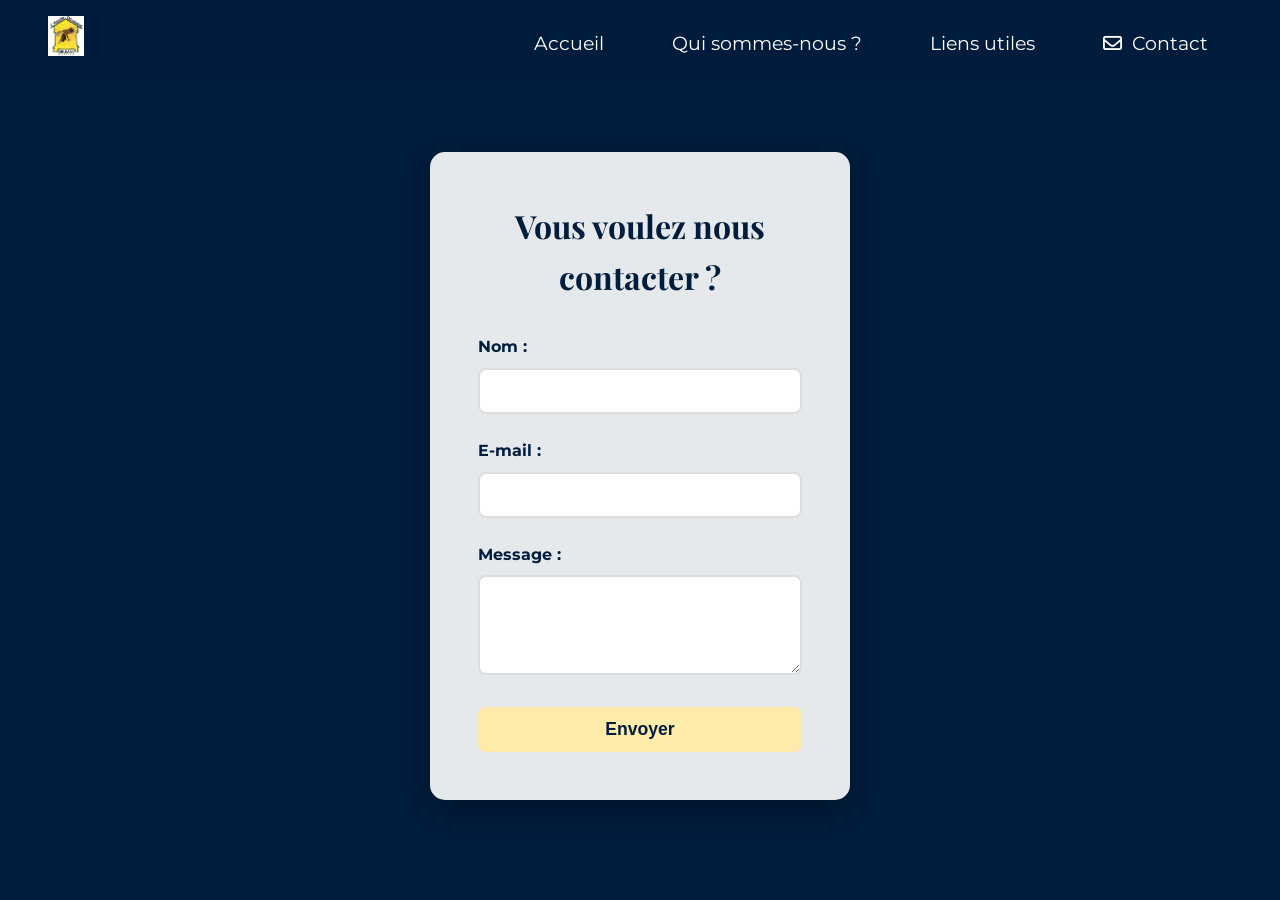
==== contact.html @ 89483359 "contact form" ====
<!doctype html>
<html lang="fr">
  <head>
    <title>abeille-olivetaine</title>
    <meta charset="UTF-8" />
    <link rel="icon" type="image/png" href="IMG/logo1.webp" />
    <meta name="viewport" content="width=device-width, initial-scale=1.0" />
    <link rel="stylesheet" type="text/css" href="contact.css" />
    <link rel="preconnect" href="https://fonts.googleapis.com" />
    <link rel="preconnect" href="https://fonts.gstatic.com" crossorigin />
    <link
      href="https://fonts.googleapis.com/css2?family=Montserrat:wght@400;700&family=Playfair+Display:wght@700&display=swap"
      rel="stylesheet"
    />
    <link
      rel="stylesheet"
      href="https://cdnjs.cloudflare.com/ajax/libs/font-awesome/6.4.0/css/all.min.css"
    />
  </head>

  <body>
    <div class="bg"></div>
    <header>
      <nav class="container-nav">
        <div class="logo">
          <a href="#accueil">
            <img id="logo1" src="IMG/logo1.webp" alt="logo" />
          </a>
        </div>
        <input type="checkbox" id="menu-toggle" hidden />
        <label for="menu-toggle" class="burger-menu">
          <span class="bar"></span>
          <span class="bar"></span>
          <span class="bar"></span>
        </label>
        <div class="nav-links">
          <a href="index.html">Accueil</a>
          <a href="who-are-we.html">Qui sommes-nous ?</a>
          <a href="useful-links.html">Liens utiles</a>
          <a href="contact.html" class="contact-icon">
            <i class="fa-regular fa-envelope"></i>
            Contact
          </a>
        </div>
      </nav>
    </header>

    <main>
      <section id="contact">
        <div class="form-part" id="contact-form">
          <h2>Vous voulez nous contacter ?</h2>
          <form action="form.php" method="post">
            <ul>
              <li>
                <label for="name">Nom :</label>
                <input type="text" id="name" name="user_name" required />
              </li>
              <li>
                <label for="mail">E-mail :</label>
                <input type="email" id="mail" name="user_mail" required />
              </li>
              <li>
                <label for="msg">Message :</label>
                <textarea id="msg" name="user_message" required></textarea>
              </li>
            </ul>
            <button type="submit" name="envoyer" class="submit-btn">
              Envoyer
            </button>
          </form>
        </div>
      </section>
    </main>

    <footer>
      <div class="footer-social">
        <a href="#" target="_blank" aria-label="Plan du site"></a>
        <a href="#" target="_blank" aria-label="Licences"></a>
        <a href="#" target="_blank" aria-label="Mentions légales"></a>
        <a href="#" target="_blank" aria-label="CGUV"></a>
        <a href="#" target="_blank" aria-label="Paramétrer vos cookies"></a>
      </div>
    </footer>
  </body>
</html>
---- contact.css ----
:root {
  --primary-orange: #ffeba9;
  --secondary-yellow: #ffc300;
  --primary-blue: #001d3d;
  --white: #ffffff;
}

* {
  margin: 0;
  padding: 0;
  box-sizing: border-box;
}

body {
  font-family: "Montserrat", sans-serif;
  background-color: var(--primary-blue);
  color: var(--white);
  line-height: 1.6;
  min-height: 100vh;
  position: relative;
}

/* .bg {
  position: fixed;
  top: 0;
  left: 0;
  width: 100%;
  height: 100%;
  background-image: url("IMG/background.jpg"); 
  background-size: cover;
  background-position: center;
  z-index: -1;
}
 */

header {
  position: fixed;
  top: 0;
  width: 100%;
  z-index: 1000;
}

.container-nav {
  display: flex;
  justify-content: space-between;
  align-items: center;
  gap: 0.75rem;
  padding: 1rem;
  background-color: rgba(0, 29, 61, 0.8);
  backdrop-filter: blur(10px);
}

.logo img {
  height: 40px;
  width: auto;
}

.burger-menu {
  display: flex;
  flex-direction: column;
  cursor: pointer;
  z-index: 1001;
  order: 2;
}

.bar {
  width: 25px;
  height: 3px;
  background-color: var(--white);
  margin: 3px 0;
  transition: 0.3s;
}

.contact-icon {
  color: var(--white);
  font-size: 1.2rem;
  cursor: pointer;
  display: inline-flex;
  align-items: center;
  gap: 0.6rem;
}

.nav-links {
  position: fixed;
  top: 0;
  right: -100%;
  width: 70%;
  height: 100vh;
  background-color: var(--primary-blue);
  display: flex;
  flex-direction: column;
  justify-content: flex-start;
  align-items: center;
  padding-top: 5.5rem;
  gap: 1.25rem;
  transition: right 0.3s ease;
  z-index: 1000;
  order: 3;
}

.nav-links a {
  color: var(--white);
  text-decoration: none;
  font-size: 1.2rem;
  margin: 1rem 0;
  transition: color 0.3s;
}

#menu-toggle:checked ~ .nav-links {
  right: 0;
}

#menu-toggle:checked ~ .burger-menu .bar:nth-child(1) {
  transform: rotate(-45deg) translate(-5px, 6px);
}

#menu-toggle:checked ~ .burger-menu .bar:nth-child(2) {
  opacity: 0;
}

#menu-toggle:checked ~ .burger-menu .bar:nth-child(3) {
  transform: rotate(45deg) translate(-5px, -6px);
}

main {
  padding-top: 120px;
  min-height: calc(100vh - 160px);
  display: flex;
  justify-content: center;
  align-items: center;
}

.form-part {
  background-color: rgba(255, 255, 255, 0.9);
  border-radius: 15px;
  padding: 2rem;
  box-shadow: 0 10px 30px rgba(0, 0, 0, 0.3);
  max-width: 420px;
  width: min(90%, 420px);
  margin: 2rem auto;
}

.form-part h2 {
  color: var(--primary-blue);
  text-align: center;
  margin-bottom: 2rem;
  font-family: "Playfair Display", serif;
  font-size: 1.5rem;
}

form ul {
  list-style: none;
}

form li {
  margin-bottom: 1.5rem;
}

form label {
  display: block;
  margin-bottom: 0.5rem;
  color: var(--primary-blue);
  font-weight: 700;
}

form input,
form textarea {
  width: 100%;
  padding: 0.75rem;
  border: 2px solid #ddd;
  border-radius: 8px;
  font-size: 1rem;
  transition:
    border-color 0.3s,
    box-shadow 0.3s;
  background-color: var(--white);
}

form input:focus,
form textarea:focus {
  outline: none;
  border-color: var(--secondary-yellow);
  box-shadow: 0 0 0 3px rgba(255, 195, 0, 0.1);
}

form textarea {
  resize: vertical;
  min-height: 100px;
}

.submit-btn {
  width: 100%;
  padding: 0.75rem;
  background-color: var(--primary-orange);
  color: var(--primary-blue);
  border: none;
  border-radius: 8px;
  font-size: 1.1rem;
  font-weight: 700;
  cursor: pointer;
  transition:
    background-color 0.3s,
    transform 0.2s;
}

footer {
  background-color: var(--primary-blue);
  padding: 1rem;
  text-align: center;
}

.footer-social a {
  color: var(--white);
  margin: 0 0.5rem;
  text-decoration: none;
  font-size: 0.9rem;
}

@media (min-width: 768px) {
  .container-nav {
    padding: 1rem 2rem;
  }

  .nav-links {
    position: static;
    width: auto;
    height: auto;
    background-color: transparent;
    flex-direction: row;
    justify-content: flex-end;
    align-items: center;
    order: 1;
    padding-top: 0.5rem;
  }

  .contact-icon {
    order: 2;
    margin-left: 1.5rem;
  }

  .nav-links a {
    margin: 0 1rem;
  }

  .burger-menu {
    display: none;
  }

  main {
    align-items: flex-start;
  }

  .form-part {
    max-width: 500px;
    padding: 3rem;
  }

  .form-part h2 {
    font-size: 2rem;
  }
}

@media (min-width: 1024px) {
  .container-nav {
    padding: 1rem 3rem;
  }

  .nav-links a {
    margin: 0 1.5rem;
  }

  .form-part {
    max-width: 600px;
  }
}
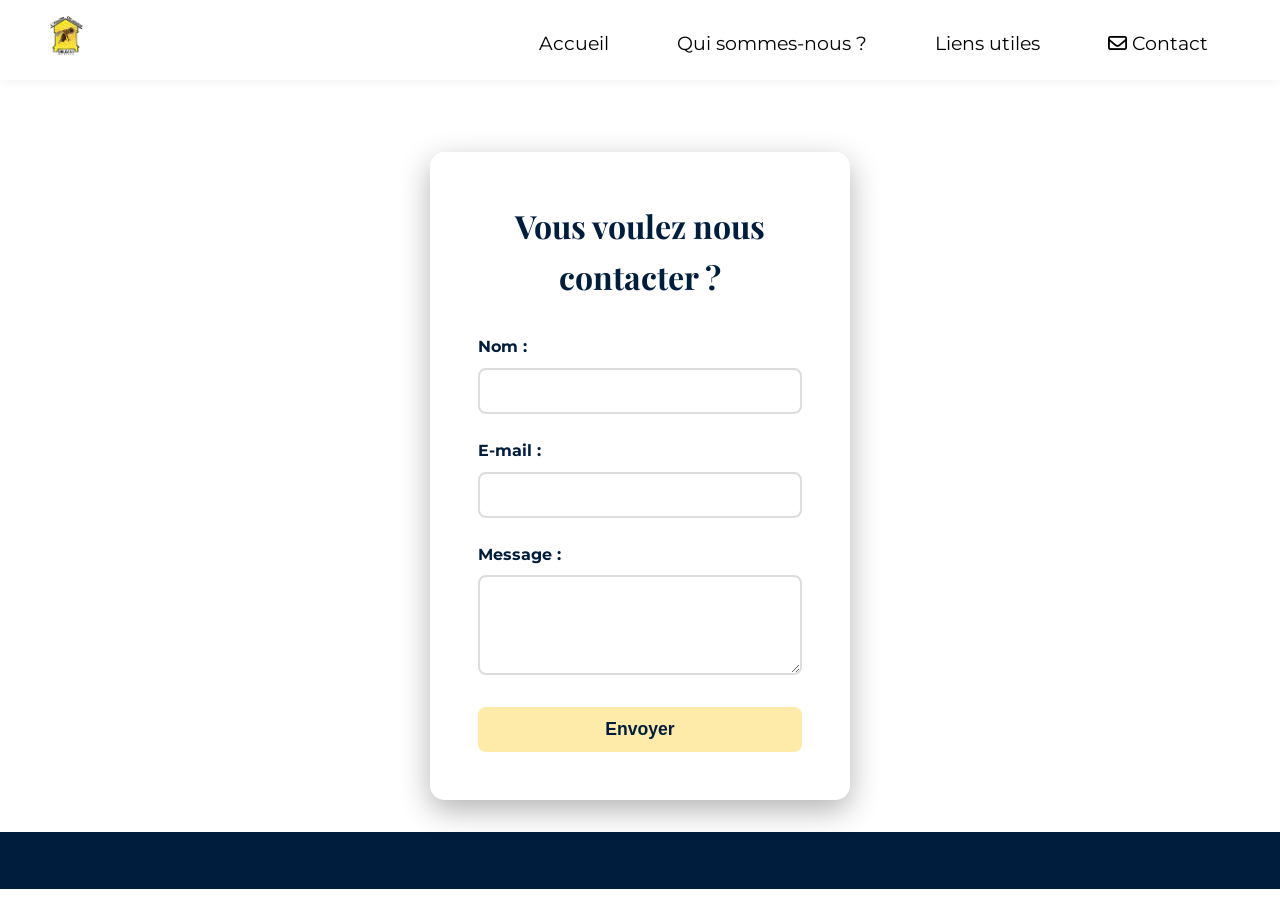
==== commit 667a5d7b: "form-mobile" ====
--- a/contact.html
+++ b/contact.html
@@ -5,6 +5,7 @@
     <meta charset="UTF-8" />
     <link rel="icon" type="image/png" href="IMG/logo1.webp" />
     <meta name="viewport" content="width=device-width, initial-scale=1.0" />
+    <link rel="stylesheet" type="text/css" href="style.css" />
     <link rel="stylesheet" type="text/css" href="contact.css" />
     <link rel="preconnect" href="https://fonts.googleapis.com" />
     <link rel="preconnect" href="https://fonts.gstatic.com" crossorigin />
--- a/style.css
+++ b/style.css
@@ -0,0 +1,152 @@
+* {
+}
+
+.tableau-grid {
+  display: grid;
+  grid-template-columns: 1fr 1fr;
+  max-width: 500px;
+  margin: 20px auto;
+  border: 2px solid black;
+  background-color: black;
+  gap: 2px;
+}
+.tableau-grid div {
+  background-color: white;
+  padding: 15px;
+  text-align: center;
+  font-family: sans-serif;
+  display: flex;
+  align-items: center;
+  justify-content: center;
+}
+
+.header {
+  font-weight: bold;
+}
+
+/* Responsive navbar */
+header {
+  position: fixed;
+  top: 0;
+  width: 100%;
+  z-index: 1000;
+}
+
+.container-nav {
+  display: flex;
+  justify-content: space-between;
+  align-items: center;
+  gap: 0.75rem;
+  padding: 1rem;
+  background-color: rgba(255, 255, 255, 0.95);
+  backdrop-filter: blur(10px);
+}
+
+.logo img {
+  height: 40px;
+  width: auto;
+}
+
+.burger-menu {
+  display: flex;
+  flex-direction: column;
+  cursor: pointer;
+  z-index: 1001;
+  order: 2;
+}
+
+.bar {
+  width: 25px;
+  height: 3px;
+  background-color: #001d3d;
+  margin: 3px 0;
+  transition: 0.3s;
+}
+
+.nav-links {
+  position: fixed;
+  top: 0;
+  right: -100%;
+  width: 70%;
+  height: 100vh;
+  background-color: rgba(255, 255, 255, 0.97);
+  display: flex;
+  flex-direction: column;
+  justify-content: flex-start;
+  align-items: center;
+  padding-top: 5.5rem;
+  gap: 1.25rem;
+  transition: right 0.3s ease;
+  z-index: 1000;
+  order: 3;
+}
+
+.nav-links a {
+  color: #001d3d;
+  text-decoration: none;
+  font-size: 1.2rem;
+  margin: 1rem 0;
+  transition: color 0.3s;
+}
+
+#menu-toggle:checked ~ .nav-links {
+  right: 0;
+}
+
+#menu-toggle:checked ~ .burger-menu .bar:nth-child(1) {
+  transform: rotate(-45deg) translate(-5px, 6px);
+}
+
+#menu-toggle:checked ~ .burger-menu .bar:nth-child(2) {
+  opacity: 0;
+}
+
+#menu-toggle:checked ~ .burger-menu .bar:nth-child(3) {
+  transform: rotate(45deg) translate(-5px, -6px);
+}
+
+@media (min-width: 768px) {
+  .container-nav {
+    padding: 1rem 2rem;
+    position: sticky;
+    top: 0;
+    box-shadow: 0 2px 10px rgba(0, 0, 0, 0.05);
+  }
+
+  .nav-links {
+    position: static;
+    width: auto;
+    height: auto;
+    background-color: transparent;
+    flex-direction: row;
+    justify-content: flex-end;
+    align-items: center;
+    order: 1;
+    padding-top: 0;
+  }
+
+  .contact-icon {
+    order: 2;
+    margin-left: 1.5rem;
+    color: #001d3d;
+  }
+
+  .nav-links a {
+    margin: 0 1rem;
+    color: #001d3d;
+  }
+
+  .burger-menu {
+    display: none;
+  }
+}
+
+@media (min-width: 1024px) {
+  .container-nav {
+    padding: 1rem 3rem;
+  }
+
+  .nav-links a {
+    margin: 0 1.5rem;
+  }
+}
--- a/contact.css
+++ b/contact.css
@@ -13,113 +13,23 @@
 
 body {
   font-family: "Montserrat", sans-serif;
-  background-color: var(--primary-blue);
   color: var(--white);
   line-height: 1.6;
   min-height: 100vh;
   position: relative;
 }
 
-/* .bg {
-  position: fixed;
+.container-nav {
+  background: rgba(255, 255, 255, 0.7);
+  backdrop-filter: blur(5px);
+  padding: 15px 0;
+  position: sticky;
   top: 0;
-  left: 0;
-  width: 100%;
-  height: 100%;
-  background-image: url("IMG/background.jpg"); 
-  background-size: cover;
-  background-position: center;
-  z-index: -1;
-}
- */
-
-header {
-  position: fixed;
-  top: 0;
-  width: 100%;
   z-index: 1000;
-}
-
-.container-nav {
-  display: flex;
+  box-shadow: 0 2px 10px rgba(0, 0, 0, 0.05);
   justify-content: space-between;
-  align-items: center;
-  gap: 0.75rem;
-  padding: 1rem;
-  background-color: rgba(0, 29, 61, 0.8);
-  backdrop-filter: blur(10px);
-}
-
-.logo img {
-  height: 40px;
-  width: auto;
-}
-
-.burger-menu {
-  display: flex;
-  flex-direction: column;
-  cursor: pointer;
-  z-index: 1001;
-  order: 2;
-}
-
-.bar {
-  width: 25px;
-  height: 3px;
-  background-color: var(--white);
-  margin: 3px 0;
-  transition: 0.3s;
-}
-
-.contact-icon {
-  color: var(--white);
-  font-size: 1.2rem;
-  cursor: pointer;
-  display: inline-flex;
-  align-items: center;
-  gap: 0.6rem;
-}
-
-.nav-links {
-  position: fixed;
-  top: 0;
-  right: -100%;
-  width: 70%;
-  height: 100vh;
-  background-color: var(--primary-blue);
-  display: flex;
-  flex-direction: column;
-  justify-content: flex-start;
-  align-items: center;
-  padding-top: 5.5rem;
-  gap: 1.25rem;
-  transition: right 0.3s ease;
-  z-index: 1000;
-  order: 3;
-}
-
-.nav-links a {
-  color: var(--white);
-  text-decoration: none;
-  font-size: 1.2rem;
-  margin: 1rem 0;
-  transition: color 0.3s;
-}
-
-#menu-toggle:checked ~ .nav-links {
-  right: 0;
-}
-
-#menu-toggle:checked ~ .burger-menu .bar:nth-child(1) {
-  transform: rotate(-45deg) translate(-5px, 6px);
-}
-
-#menu-toggle:checked ~ .burger-menu .bar:nth-child(2) {
-  opacity: 0;
-}
-
-#menu-toggle:checked ~ .burger-menu .bar:nth-child(3) {
-  transform: rotate(45deg) translate(-5px, -6px);
+  padding-left: 20px;
+  padding-right: 20px;
 }
 
 main {
@@ -218,7 +128,13 @@
 
 @media (min-width: 768px) {
   .container-nav {
-    padding: 1rem 2rem;
+    background: rgba(255, 255, 255, 0.7);
+    backdrop-filter: blur(5px);
+    padding: 15px 0;
+    position: sticky;
+    top: 0;
+    z-index: 1000;
+    box-shadow: 0 2px 10px rgba(0, 0, 0, 0.05);
   }
 
   .nav-links {
@@ -240,6 +156,7 @@
 
   .nav-links a {
     margin: 0 1rem;
+    color: black;
   }
 
   .burger-menu {
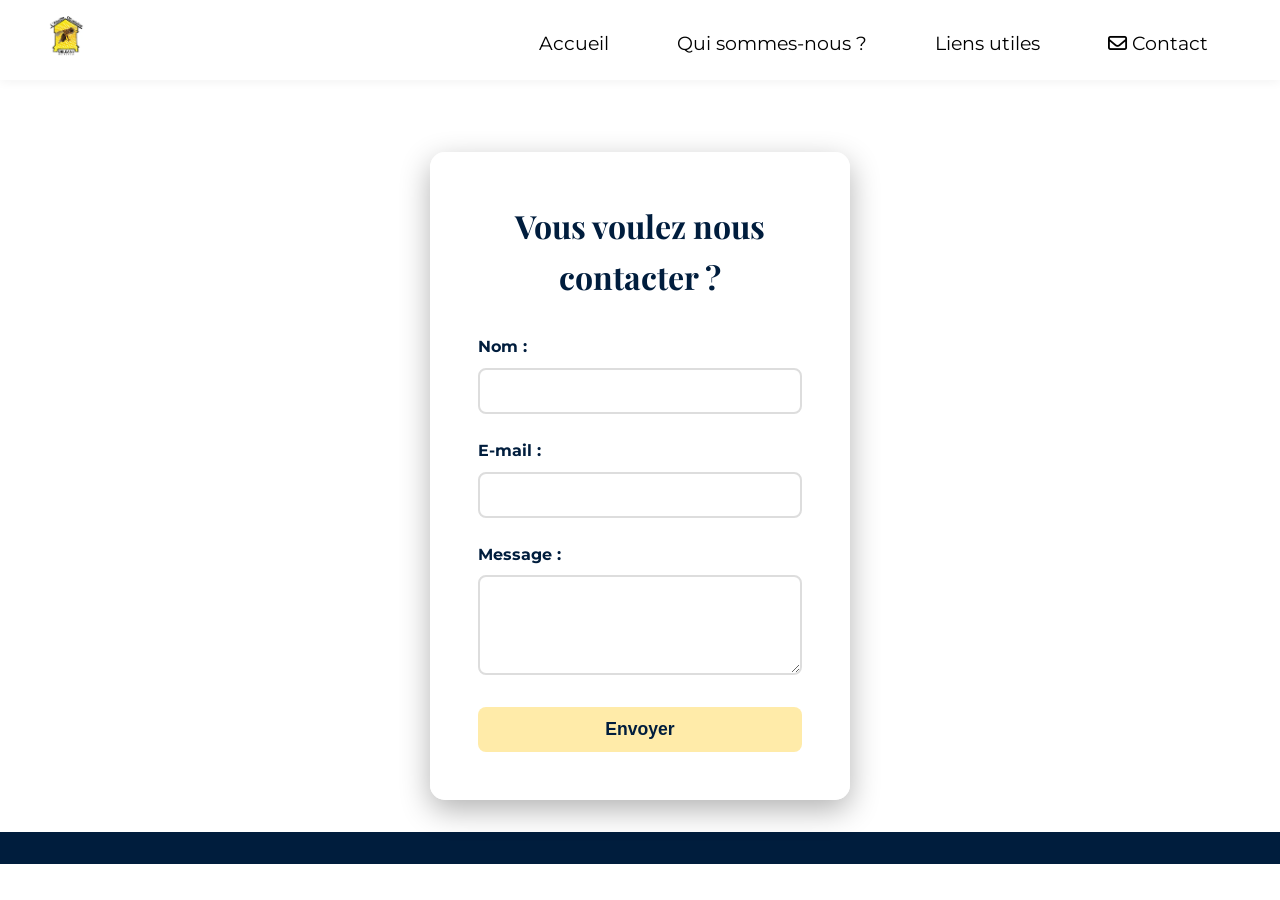
==== commit acb2a671: "form-container-nav" ====
--- a/contact.html
+++ b/contact.html
@@ -73,14 +73,6 @@
       </section>
     </main>
 
-    <footer>
-      <div class="footer-social">
-        <a href="#" target="_blank" aria-label="Plan du site"></a>
-        <a href="#" target="_blank" aria-label="Licences"></a>
-        <a href="#" target="_blank" aria-label="Mentions légales"></a>
-        <a href="#" target="_blank" aria-label="CGUV"></a>
-        <a href="#" target="_blank" aria-label="Paramétrer vos cookies"></a>
-      </div>
-    </footer>
+    <footer></footer>
   </body>
 </html>
--- a/style.css
+++ b/style.css
@@ -150,3 +150,64 @@
     margin: 0 1.5rem;
   }
 }
+
+.site-footer {
+  background-color: rgba(255, 255, 255, 0.95);
+  color: #001d3d;
+  padding: 2rem 1rem 1rem;
+  margin-top: 2rem;
+}
+
+.footer-top {
+  display: flex;
+  flex-wrap: wrap;
+  gap: 1.5rem;
+  justify-content: space-between;
+  align-items: center;
+  max-width: 1200px;
+  margin: 0 auto;
+}
+
+.footer-brand img {
+  height: 40px;
+  width: auto;
+}
+
+.footer-links {
+  display: flex;
+  flex-wrap: wrap;
+  gap: 1rem;
+  justify-content: center;
+}
+
+.footer-links a {
+  color: #001d3d;
+  text-decoration: none;
+  font-weight: 600;
+}
+
+.footer-links a:hover {
+  text-decoration: underline;
+}
+
+.footer-info {
+  color: #001d3d;
+}
+
+.footer-bottom {
+  text-align: center;
+  margin-top: 1.5rem;
+  font-size: 0.95rem;
+  color: #55607a;
+}
+
+@media (max-width: 767px) {
+  .footer-top {
+    flex-direction: column;
+    align-items: flex-start;
+  }
+
+  .footer-links {
+    justify-content: flex-start;
+  }
+}
--- a/contact.css
+++ b/contact.css
@@ -18,6 +18,19 @@
   min-height: 100vh;
   position: relative;
 }
+
+/* .bg {
+  position: fixed;
+  top: 0;
+  left: 0;
+  width: 100%;
+  height: 100%;
+  background-image: url("IMG/background.jpg"); 
+  background-size: cover;
+  background-position: center;
+  z-index: -1;
+}
+ */
 
 .container-nav {
   background: rgba(255, 255, 255, 0.7);
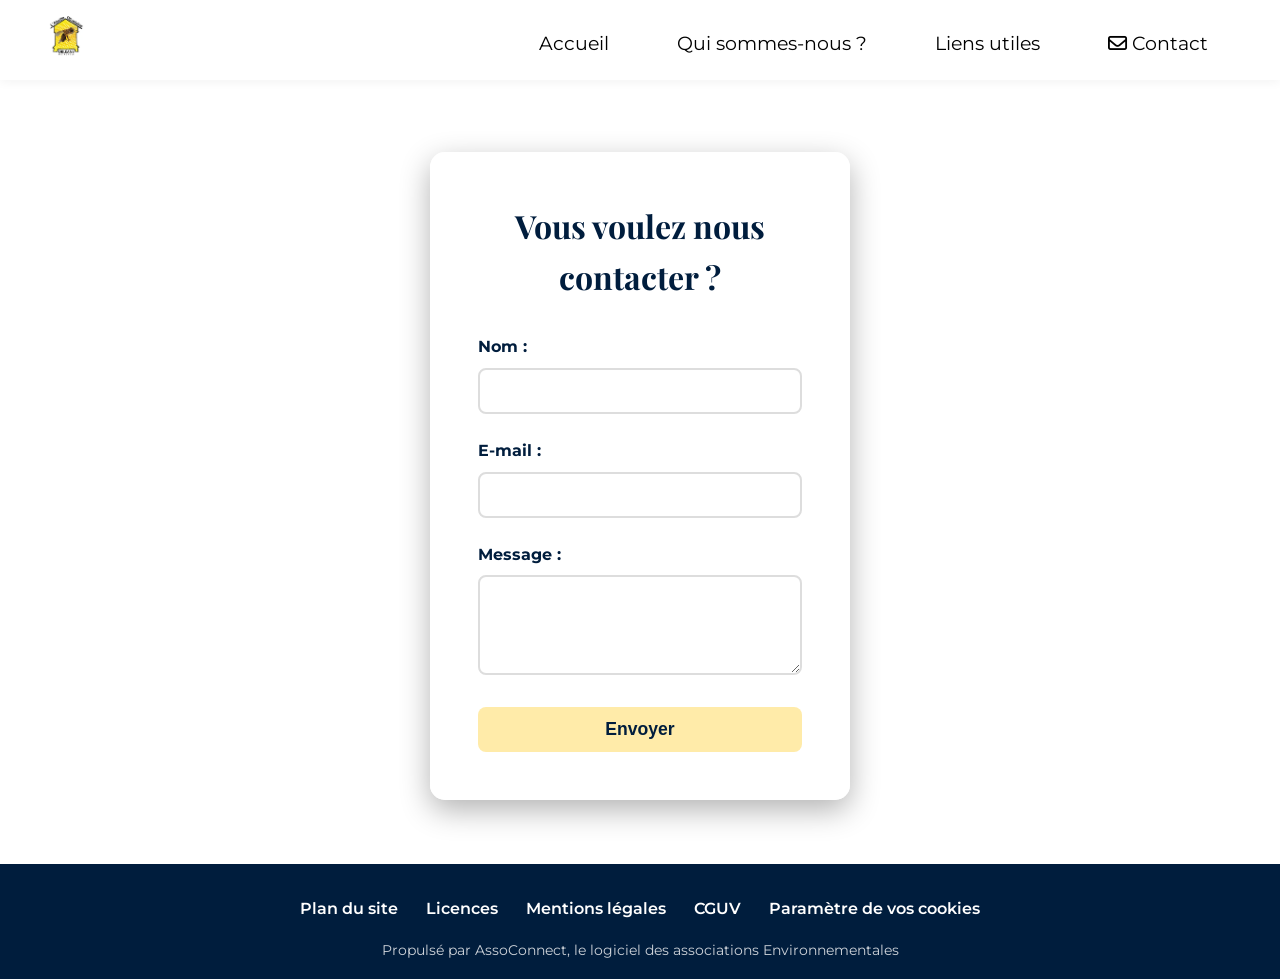
==== commit 3d2745f1: "footer" ====
--- a/contact.html
+++ b/contact.html
@@ -73,6 +73,22 @@
       </section>
     </main>
 
-    <footer></footer>
+    <footer>
+      <div class="footer-links">
+        <a href="#map">Plan du site</a>
+        <a href="#">Licences</a>
+        <a href="#">Mentions légales</a>
+        <a href="#">CGUV</a>
+        <a href="#">Paramètre de vos cookies</a>
+      </div>
+      <div class="footer-powered">
+        <a
+          href="https://www.assoconnect.com/associations/logiciel-association-environnement/"
+          target="_blank"
+          >Propulsé par AssoConnect, le logiciel des associations
+          Environnementales
+        </a>
+      </div>
+    </footer>
   </body>
 </html>
--- a/style.css
+++ b/style.css
@@ -24,7 +24,6 @@
   font-weight: bold;
 }
 
-/* Responsive navbar */
 header {
   position: fixed;
   top: 0;
@@ -151,63 +150,46 @@
   }
 }
 
-.site-footer {
-  background-color: rgba(255, 255, 255, 0.95);
-  color: #001d3d;
+footer {
+  background-color: var(--primary-blue);
+  color: var(--white);
   padding: 2rem 1rem 1rem;
   margin-top: 2rem;
-}
-
-.footer-top {
-  display: flex;
-  flex-wrap: wrap;
-  gap: 1.5rem;
-  justify-content: space-between;
-  align-items: center;
-  max-width: 1200px;
-  margin: 0 auto;
-}
-
-.footer-brand img {
-  height: 40px;
-  width: auto;
+  text-align: center;
 }
 
 .footer-links {
-  display: flex;
-  flex-wrap: wrap;
-  gap: 1rem;
-  justify-content: center;
+  margin-bottom: 1rem;
 }
 
 .footer-links a {
-  color: #001d3d;
+  color: var(--white);
   text-decoration: none;
+  margin: 0 0.75rem;
   font-weight: 600;
 }
 
 .footer-links a:hover {
-  text-decoration: underline;
+  color: #ffeba9;
 }
 
-.footer-info {
-  color: #001d3d;
+.footer-powered a {
+  color: rgba(255, 255, 255, 0.8);
+  text-decoration: none;
+  font-size: 0.9rem;
 }
 
-.footer-bottom {
-  text-align: center;
-  margin-top: 1.5rem;
-  font-size: 0.95rem;
-  color: #55607a;
+.footer-powered a:hover {
+  color: var(--white);
 }
 
 @media (max-width: 767px) {
-  .footer-top {
-    flex-direction: column;
-    align-items: flex-start;
+  footer {
+    padding: 1.5rem 1rem 1rem;
   }
 
-  .footer-links {
-    justify-content: flex-start;
+  .footer-links a {
+    display: block;
+    margin: 0.5rem 0;
   }
 }
--- a/contact.css
+++ b/contact.css
@@ -126,19 +126,6 @@
     transform 0.2s;
 }
 
-footer {
-  background-color: var(--primary-blue);
-  padding: 1rem;
-  text-align: center;
-}
-
-.footer-social a {
-  color: var(--white);
-  margin: 0 0.5rem;
-  text-decoration: none;
-  font-size: 0.9rem;
-}
-
 @media (min-width: 768px) {
   .container-nav {
     background: rgba(255, 255, 255, 0.7);
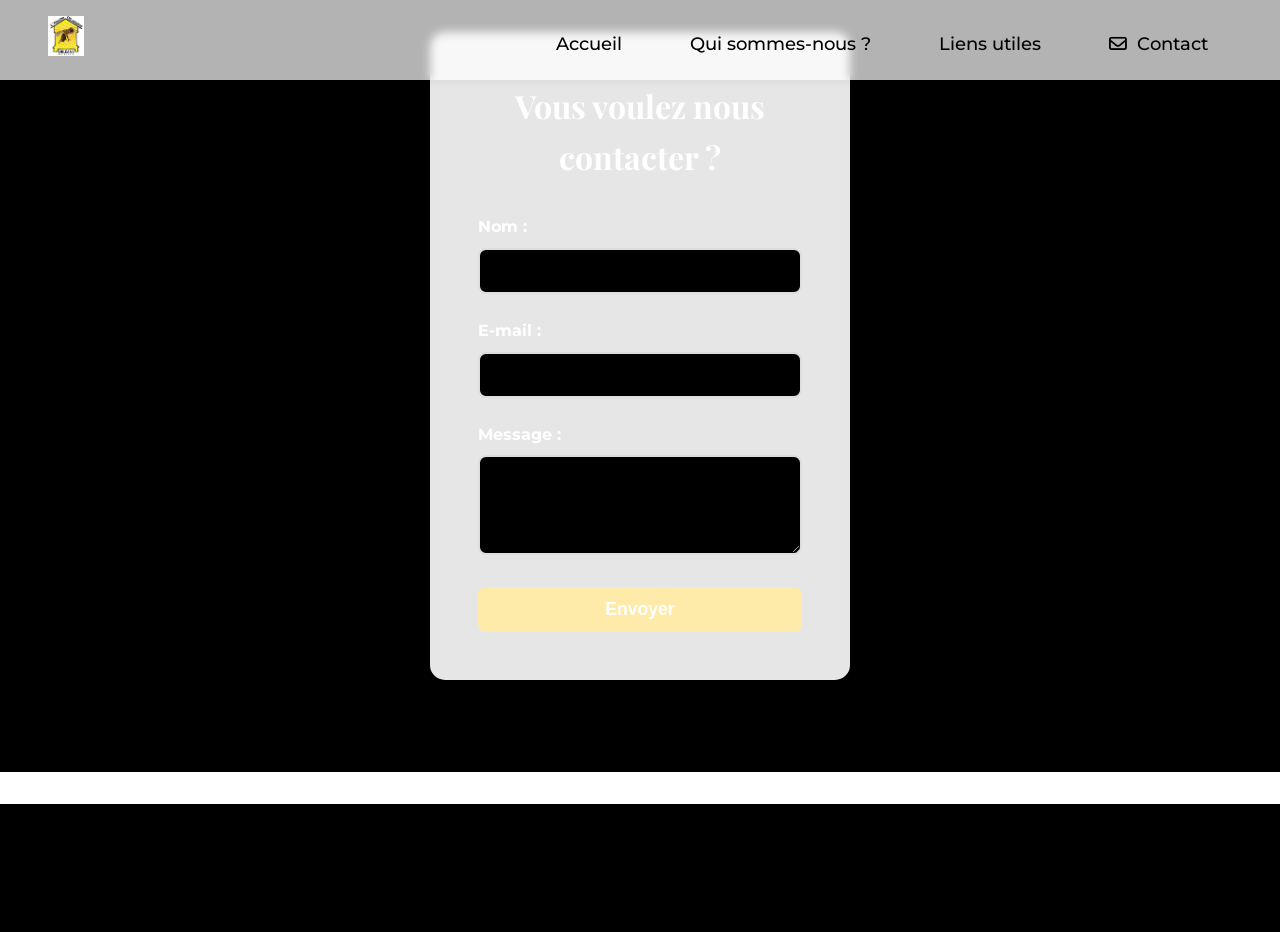
==== commit f83136a5: "Merge branch 'main' of https://github.com/sofianecharifi/abeille-olivetaine" ====
--- a/contact.html
+++ b/contact.html
@@ -73,22 +73,6 @@
       </section>
     </main>
 
-    <footer>
-      <div class="footer-links">
-        <a href="#map">Plan du site</a>
-        <a href="#">Licences</a>
-        <a href="#">Mentions légales</a>
-        <a href="#">CGUV</a>
-        <a href="#">Paramètre de vos cookies</a>
-      </div>
-      <div class="footer-powered">
-        <a
-          href="https://www.assoconnect.com/associations/logiciel-association-environnement/"
-          target="_blank"
-          >Propulsé par AssoConnect, le logiciel des associations
-          Environnementales
-        </a>
-      </div>
-    </footer>
+    <footer></footer>
   </body>
 </html>
--- a/style.css
+++ b/style.css
@@ -1,28 +1,27 @@
 * {
-}
-
-.tableau-grid {
-  display: grid;
-  grid-template-columns: 1fr 1fr;
-  max-width: 500px;
-  margin: 20px auto;
-  border: 2px solid black;
-  background-color: black;
-  gap: 2px;
-}
-.tableau-grid div {
-  background-color: white;
-  padding: 15px;
-  text-align: center;
-  font-family: sans-serif;
-  display: flex;
-  align-items: center;
-  justify-content: center;
-}
-
-.header {
-  font-weight: bold;
-}
+  scroll-behavior: smooth;
+  margin: 0;
+  padding: 0;
+  box-sizing: border-box;
+}
+
+:root {
+  --primary-orange: #ffeba9;
+  --secondary-yellow: #ffc300;
+  --primary-blue: #001d3d;
+  --white: #ffffff;
+  --black: #000000;
+}
+
+body {
+  font-family: "Montserrat", sans-serif;
+  background-color: var(--white);
+  color: var(--black);
+  line-height: 1.6;
+  min-height: 100vh;
+  position: relative;
+}
+
 
 header {
   position: fixed;
@@ -36,9 +35,9 @@
   justify-content: space-between;
   align-items: center;
   gap: 0.75rem;
-  padding: 1rem;
-  background-color: rgba(255, 255, 255, 0.95);
-  backdrop-filter: blur(10px);
+  padding: 1rem 3rem;
+  background-color: rgba(255, 235, 169, 0.6);
+  backdrop-filter: blur(8px);
 }
 
 .logo img {
@@ -57,9 +56,18 @@
 .bar {
   width: 25px;
   height: 3px;
-  background-color: #001d3d;
+  background-color: var(--black);
   margin: 3px 0;
   transition: 0.3s;
+}
+
+.contact-icon {
+  color: var(--white);
+  font-size: 1.2rem;
+  cursor: pointer;
+  display: inline-flex;
+  align-items: center;
+  gap: 0.6rem;
 }
 
 .nav-links {
@@ -68,7 +76,7 @@
   right: -100%;
   width: 70%;
   height: 100vh;
-  background-color: rgba(255, 255, 255, 0.97);
+  background-color: var(--primary-blue);
   display: flex;
   flex-direction: column;
   justify-content: flex-start;
@@ -81,9 +89,10 @@
 }
 
 .nav-links a {
-  color: #001d3d;
+  color: var(--black);
   text-decoration: none;
-  font-size: 1.2rem;
+  font-size: 1.1rem;
+  font-weight: 500;
   margin: 1rem 0;
   transition: color 0.3s;
 }
@@ -102,14 +111,105 @@
 
 #menu-toggle:checked ~ .burger-menu .bar:nth-child(3) {
   transform: rotate(45deg) translate(-5px, -6px);
+}
+
+main {
+  padding-top: 120px;
+  min-height: calc(100vh - 160px);
+  display: flex;
+  justify-content: center;
+  align-items: center;
+}
+
+.form-part {
+  background-color: rgba(255, 255, 255, 0.9);
+  border-radius: 15px;
+  padding: 2rem;
+  box-shadow: 0 10px 30px rgba(0, 0, 0, 0.3);
+  max-width: 420px;
+  width: min(90%, 420px);
+  margin: 2rem auto;
+}
+
+.form-part h2 {
+  color: var(--primary-blue);
+  text-align: center;
+  margin-bottom: 2rem;
+  font-family: "Playfair Display", serif;
+  font-size: 1.5rem;
+}
+
+form ul {
+  list-style: none;
+}
+
+form li {
+  margin-bottom: 1.5rem;
+}
+
+form label {
+  display: block;
+  margin-bottom: 0.5rem;
+  color: var(--primary-blue);
+  font-weight: 700;
+}
+
+form input,
+form textarea {
+  width: 100%;
+  padding: 0.75rem;
+  border: 2px solid #ddd;
+  border-radius: 8px;
+  font-size: 1rem;
+  transition:
+    border-color 0.3s,
+    box-shadow 0.3s;
+  background-color: var(--white);
+}
+
+form input:focus,
+form textarea:focus {
+  outline: none;
+  border-color: var(--secondary-yellow);
+  box-shadow: 0 0 0 3px rgba(255, 195, 0, 0.1);
+}
+
+form textarea {
+  resize: vertical;
+  min-height: 100px;
+}
+
+.submit-btn {
+  width: 100%;
+  padding: 0.75rem;
+  background-color: var(--primary-orange);
+  color: var(--primary-blue);
+  border: none;
+  border-radius: 8px;
+  font-size: 1.1rem;
+  font-weight: 700;
+  cursor: pointer;
+  transition:
+    background-color 0.3s,
+    transform 0.2s;
+}
+
+footer {
+  background-color: var(--primary-blue);
+  padding: 1rem;
+  text-align: center;
+}
+
+.footer-social a {
+  color: var(--white);
+  margin: 0 0.5rem;
+  text-decoration: none;
+  font-size: 0.9rem;
 }
 
 @media (min-width: 768px) {
   .container-nav {
     padding: 1rem 2rem;
-    position: sticky;
-    top: 0;
-    box-shadow: 0 2px 10px rgba(0, 0, 0, 0.05);
   }
 
   .nav-links {
@@ -121,22 +221,33 @@
     justify-content: flex-end;
     align-items: center;
     order: 1;
-    padding-top: 0;
+    padding-top: 0.5rem;
   }
 
   .contact-icon {
     order: 2;
     margin-left: 1.5rem;
-    color: #001d3d;
   }
 
   .nav-links a {
     margin: 0 1rem;
-    color: #001d3d;
   }
 
   .burger-menu {
     display: none;
+  }
+
+  main {
+    align-items: flex-start;
+  }
+
+  .form-part {
+    max-width: 500px;
+    padding: 3rem;
+  }
+
+  .form-part h2 {
+    font-size: 2rem;
   }
 }
 
@@ -148,48 +259,148 @@
   .nav-links a {
     margin: 0 1.5rem;
   }
-}
-
-footer {
-  background-color: var(--primary-blue);
-  color: var(--white);
-  padding: 2rem 1rem 1rem;
-  margin-top: 2rem;
+
+  .form-part {
+    max-width: 600px;
+  }
+}
+
+
+/*<--------BIENVENUE-------->*/
+
+
+.bienvenue {
+  position: relative;
+  width: 100%;
+  height: 100vh;
+  display: flex;
+  justify-content: center;
+  align-items: center;
+}
+.bienvenue img {
+  position: absolute;
+  top: 0;
+  left: 0;
+  width: 100%;
+  height: 100%;
+  object-fit: cover;
+  z-index: -1;
+}
+
+.bienvenue h1 {
+  color: var(--primary-orange);
+  font-size: 5rem;
+  z-index: 1;
+  text-shadow: 3px 3px 10px rgba(0, 0, 0, 0.6);
+  font-family: "Chewy", system-ui;
   text-align: center;
-}
-
-.footer-links {
-  margin-bottom: 1rem;
-}
-
-.footer-links a {
-  color: var(--white);
+  letter-spacing: 1px;
+}
+
+main {
+  padding-top: 0 !important;
+  display: block !important;
+}
+
+
+
+.tableau-grid {
+  display: grid;
+  grid-template-columns: 1fr 1fr;
+  max-width: 500px;
+  margin: 20px auto;
+  border: 2px solid black;
+  background-color: black;
+  gap: 2px;
+}
+.tableau-grid div {
+  background-color: white;
+  padding: 15px;
+  text-align: center;
+  font-family: sans-serif;
+  display: flex;
+  align-items: center;
+  justify-content: center;
+}
+
+.header {
+  font-weight: bold;
+}
+
+/*<--------ASSOCIATION-------->*/
+.association-section {
+  display: flex;
+  align-items: stretch;
+  justify-content: center;
+  max-width: 1000px;
+  margin: 4rem auto;
+  background-color: #ffffff;
+  color: #000000;
+}
+
+.association-content {
+  flex: 1;
+  padding: 3rem 4rem;
+  text-align: center;
+  display: flex;
+  flex-direction: column;
+  justify-content: center;
+  align-items: center;
+  gap: 1.5rem;
+}
+
+.association-content h2 {
+  font-family: "Montserrat", sans-serif;
+  font-size: 2.2rem;
+  font-weight: 700;
+  margin-bottom: 0.5rem;
+  line-height: 1.3;
+}
+
+.association-content p {
+  font-size: 1rem;
+  line-height: 1.6;
+  color: #333;
+}
+
+.btn-adhesion {
+  display: inline-block;
+  margin-top: 1.5rem;
+  padding: 0.8rem 4rem;
+  border: 4px solid #001d3d;
+  background-color: #ffffff;
+  color: #000000;
+  font-weight: 700;
   text-decoration: none;
-  margin: 0 0.75rem;
-  font-weight: 600;
-}
-
-.footer-links a:hover {
-  color: #ffeba9;
-}
-
-.footer-powered a {
-  color: rgba(255, 255, 255, 0.8);
-  text-decoration: none;
-  font-size: 0.9rem;
-}
-
-.footer-powered a:hover {
-  color: var(--white);
-}
-
-@media (max-width: 767px) {
-  footer {
-    padding: 1.5rem 1rem 1rem;
-  }
-
-  .footer-links a {
-    display: block;
-    margin: 0.5rem 0;
-  }
-}
+  font-size: 1.1rem;
+  transition: all 0.3s ease;
+  text-transform: uppercase;
+}
+
+.btn-adhesion:hover {
+  background-color: #001d3d;
+  color: #ffffff;
+}
+
+.association-image {
+  flex: 1;
+  display: flex;
+}
+
+.association-image img {
+  width: 100%;
+  height: 100%;
+  object-fit: cover;
+  min-height: 400px;
+}
+
+@media (max-width: 768px) {
+  .association-section {
+    flex-direction: column;
+    margin: 2rem;
+  }
+  
+  .association-content {
+    padding: 2rem;
+  }
+}
--- a/contact.css
+++ b/contact.css
@@ -1,8 +1,8 @@
 :root {
   --primary-orange: #ffeba9;
   --secondary-yellow: #ffc300;
-  --primary-blue: #001d3d;
-  --white: #ffffff;
+  --primary-blue: #fff;
+  --white: black;
 }
 
 * {
@@ -126,6 +126,19 @@
     transform 0.2s;
 }
 
+footer {
+  background-color: var(--primary-blue);
+  padding: 1rem;
+  text-align: center;
+}
+
+.footer-social a {
+  color: var(--white);
+  margin: 0 0.5rem;
+  text-decoration: none;
+  font-size: 0.9rem;
+}
+
 @media (min-width: 768px) {
   .container-nav {
     background: rgba(255, 255, 255, 0.7);
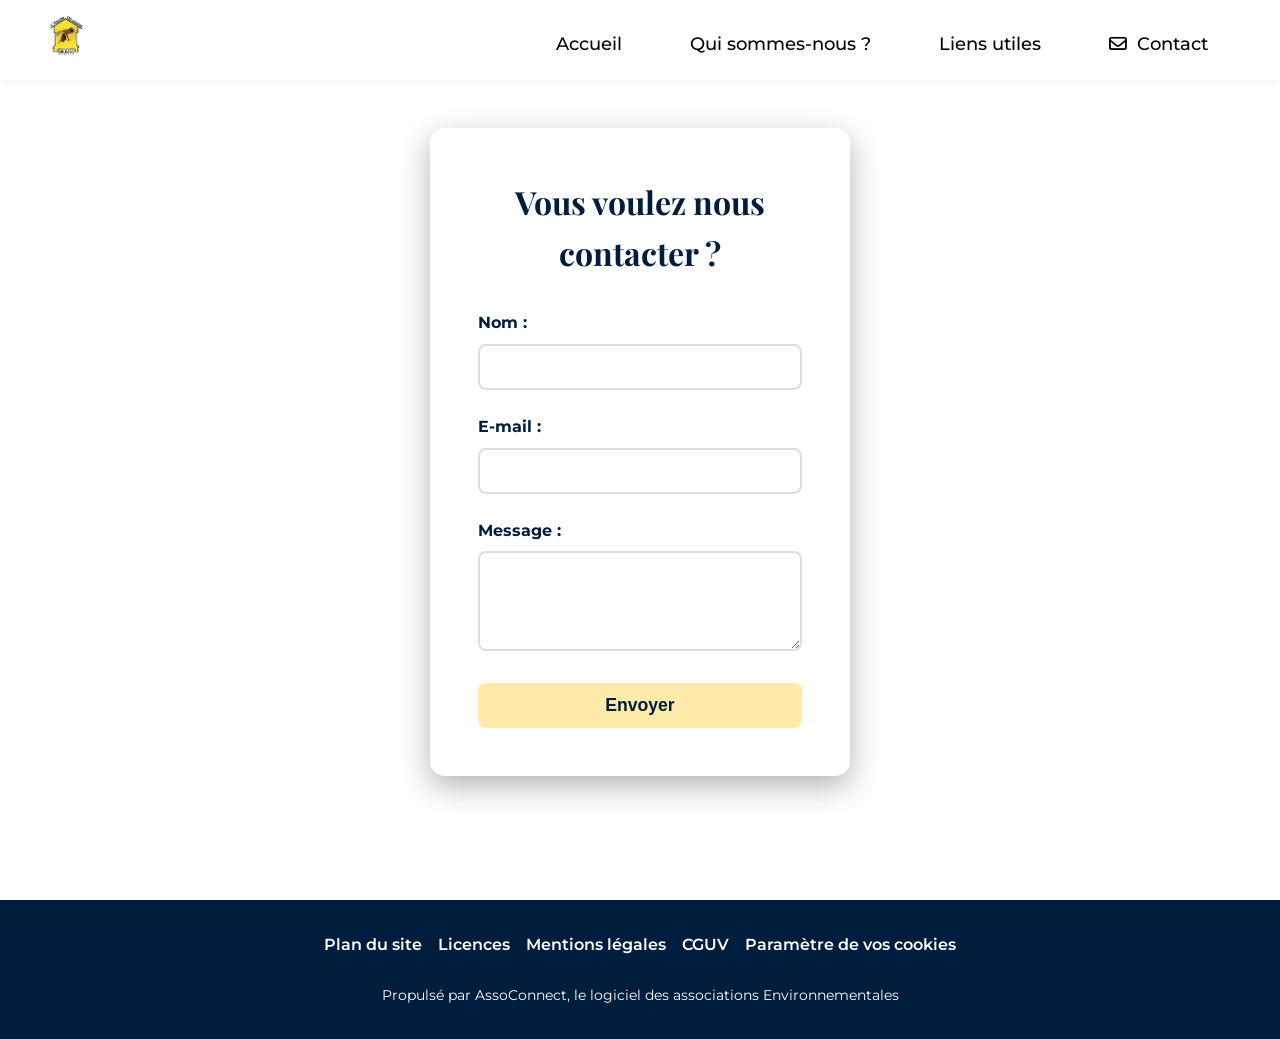
==== commit 39b59601: "merge-css-form" ====
--- a/contact.html
+++ b/contact.html
@@ -73,6 +73,22 @@
       </section>
     </main>
 
-    <footer></footer>
+    <footer>
+      <div>
+        <a href="#map">Plan du site</a>
+        <a href="#">Licences</a>
+        <a href="#">Mentions légales</a>
+        <a href="#">CGUV</a>
+        <a href="#">Paramètre de vos cookies</a>
+      </div>
+      <div>
+        <a
+          href="https://www.assoconnect.com/associations/logiciel-association-environnement/"
+          target="_blank"
+          >Propulsé par AssoConnect, le logiciel des associations
+          Environnementales
+        </a>
+      </div>
+    </footer>
   </body>
 </html>
--- a/style.css
+++ b/style.css
@@ -22,7 +22,6 @@
   position: relative;
 }
 
-
 header {
   position: fixed;
   top: 0;
@@ -36,7 +35,7 @@
   align-items: center;
   gap: 0.75rem;
   padding: 1rem 3rem;
-  background-color: rgba(255, 235, 169, 0.6);
+  background: rgba(255, 255, 255, 0.5);
   backdrop-filter: blur(8px);
 }
 
@@ -89,7 +88,7 @@
 }
 
 .nav-links a {
-  color: var(--black);
+  color: var(--white);
   text-decoration: none;
   font-size: 1.1rem;
   font-weight: 500;
@@ -111,6 +110,10 @@
 
 #menu-toggle:checked ~ .burger-menu .bar:nth-child(3) {
   transform: rotate(45deg) translate(-5px, -6px);
+}
+
+#menu-toggle:checked ~ .burger-menu .bar {
+  background-color: var(--black);
 }
 
 main {
@@ -194,19 +197,6 @@
     transform 0.2s;
 }
 
-footer {
-  background-color: var(--primary-blue);
-  padding: 1rem;
-  text-align: center;
-}
-
-.footer-social a {
-  color: var(--white);
-  margin: 0 0.5rem;
-  text-decoration: none;
-  font-size: 0.9rem;
-}
-
 @media (min-width: 768px) {
   .container-nav {
     padding: 1rem 2rem;
@@ -231,6 +221,7 @@
 
   .nav-links a {
     margin: 0 1rem;
+    color: var(--black);
   }
 
   .burger-menu {
@@ -265,9 +256,7 @@
   }
 }
 
-
 /*<--------BIENVENUE-------->*/
-
 
 .bienvenue {
   position: relative;
@@ -302,16 +291,16 @@
   display: block !important;
 }
 
-
-
 .tableau-grid {
   display: grid;
   grid-template-columns: 1fr 1fr;
   max-width: 500px;
   margin: 20px auto;
-  border: 2px solid black;
-  background-color: black;
+  border: 2px solid #ddd;
+  background-color: #ddd;
   gap: 2px;
+  border-radius: 8px;
+  overflow: hidden;
 }
 .tableau-grid div {
   background-color: white;
@@ -325,6 +314,71 @@
 
 .header {
   font-weight: bold;
+  background-color: #f8f9fa !important;
+}
+
+.color-blanc {
+  background-color: #ffffff !important;
+  color: #000;
+  border: 1px solid #ccc;
+}
+.color-jaune {
+  background-color: #fce83a !important;
+  color: #000;
+}
+.color-rouge {
+  background-color: #e63946 !important;
+  color: #fff;
+}
+.color-vert {
+  background-color: #2a9d8f !important;
+  color: #fff;
+}
+.color-bleu {
+  background-color: #0077b6 !important;
+  color: #fff;
+}
+
+/*<--------REINES-------->*/
+.reines-section {
+  display: flex;
+  align-items: center;
+  justify-content: center;
+  max-width: 1000px;
+  margin: 4rem auto;
+  background-color: #ffffff;
+  color: #000000;
+  gap: 3rem;
+  padding: 0 2rem;
+}
+
+.reines-content {
+  flex: 1;
+  display: flex;
+  flex-direction: column;
+  justify-content: center;
+  text-align: justify;
+}
+
+.reines-image {
+  flex: 1;
+  display: flex;
+}
+
+.reines-image img {
+  width: 100%;
+  height: auto;
+  object-fit: cover;
+  border-radius: 15px;
+  box-shadow: 0 10px 20px rgba(0, 0, 0, 0.1);
+}
+
+@media (max-width: 768px) {
+  .reines-section {
+    flex-direction: column;
+    margin: 2rem;
+    gap: 1.5rem;
+  }
 }
 
 /*<--------ASSOCIATION-------->*/
@@ -399,8 +453,121 @@
     flex-direction: column;
     margin: 2rem;
   }
-  
+
   .association-content {
     padding: 2rem;
   }
 }
+
+/*<--------CARDS SECTION-------->*/
+.cards-container {
+  display: flex;
+  justify-content: center;
+  gap: 2rem;
+  max-width: 1000px;
+  margin: 3rem auto;
+  flex-wrap: wrap;
+}
+
+.card {
+  background: #ffffff;
+  border-radius: 12px;
+  box-shadow: 0 4px 15px rgba(0, 0, 0, 0.05);
+  padding: 3rem 2rem;
+  flex: 1;
+  min-width: 300px;
+  max-width: 450px;
+  display: flex;
+  flex-direction: column;
+  align-items: center;
+  text-align: center;
+  justify-content: space-between;
+}
+
+.card p {
+  font-size: 1rem;
+  margin-bottom: 2rem;
+  color: #333;
+}
+
+.btn-card {
+  font-weight: 700;
+  text-decoration: underline;
+  text-underline-offset: 4px;
+  padding: 0.8rem 2rem;
+  width: 80%;
+  transition: all 0.3s ease;
+  font-size: 1.1rem;
+  display: inline-block;
+}
+
+.btn-outline {
+  border: 4px solid #001d3d;
+  background-color: #ffffff;
+  color: #000000;
+}
+
+.btn-outline:hover {
+  background-color: #f8f9fa;
+}
+
+.btn-filled {
+  border: 4px solid #001d3d;
+  background-color: #001d3d;
+  color: #ffffff;
+  box-shadow: inset 0 0 0 3px #ffffff;
+}
+
+.btn-filled:hover {
+  background-color: #002d5e;
+}
+
+/*<--------CARD DON-------->*/
+.card-don {
+  display: flex;
+  align-items: center;
+  background-color: #ffffff;
+  border: 8px solid #d3d3d3;
+  border-radius: 12px;
+  max-width: 800px;
+  margin: 3rem auto;
+  padding: 2rem 3rem;
+  gap: 3rem;
+}
+
+.card-don .icon-container {
+  font-size: 4rem;
+  color: #001d3d;
+}
+
+.card-don .content {
+  display: flex;
+  flex-direction: column;
+  gap: 1.5rem;
+  text-align: left;
+}
+
+.card-don .description {
+  font-size: 1.1rem;
+  color: #333;
+}
+
+.card-don .price {
+  font-size: 1.2rem;
+  font-weight: bold;
+}
+
+@media (max-width: 768px) {
+  .cards-container {
+    padding: 0 1rem;
+  }
+  .card-don {
+    flex-direction: column;
+    text-align: center;
+    padding: 2rem;
+  }
+  .card-don .content {
+    align-items: center;
+    text-align: center;
+  }
+}
--- a/contact.css
+++ b/contact.css
@@ -1,8 +1,8 @@
 :root {
   --primary-orange: #ffeba9;
   --secondary-yellow: #ffc300;
-  --primary-blue: #fff;
-  --white: black;
+  --primary-blue: #001d3d;
+  --white: #ffffff;
 }
 
 * {
@@ -13,10 +13,81 @@
 
 body {
   font-family: "Montserrat", sans-serif;
+  background-color: white;
   color: var(--white);
   line-height: 1.6;
   min-height: 100vh;
   position: relative;
+}
+
+.container-nav {
+  background-color: rgba(0, 29, 61, 0.8);
+}
+
+.nav-links {
+  background-color: white;
+}
+
+.nav-links a {
+  color: black;
+}
+
+.contact-icon {
+  color: var(--white);
+}
+
+.bar {
+  color: black;
+}
+
+footer {
+  background-color: var(--primary-blue);
+  color: var(--white);
+  padding: 2rem 1rem;
+  margin-top: 2rem;
+  text-align: center;
+}
+
+footer div {
+  margin-bottom: 1rem;
+}
+
+footer div:last-child {
+  margin-bottom: 0;
+}
+
+footer div:first-child {
+  display: flex;
+  justify-content: center;
+  flex-wrap: wrap;
+  gap: 1rem;
+  margin-bottom: 1.5rem;
+}
+
+footer a {
+  color: var(--white);
+  text-decoration: none;
+  font-weight: 600;
+}
+
+footer a:hover {
+  color: #ffeba9;
+}
+
+footer div:last-child a {
+  font-weight: 400;
+  font-size: 0.9rem;
+}
+
+@media (max-width: 767px) {
+  footer {
+    padding: 1.5rem 1rem;
+  }
+
+  footer div:first-child {
+    flex-direction: column;
+    gap: 0.5rem;
+  }
 }
 
 /* .bg {
@@ -46,11 +117,11 @@
 }
 
 main {
-  padding-top: 120px;
+  padding-top: 250px;
   min-height: calc(100vh - 160px);
   display: flex;
   justify-content: center;
-  align-items: center;
+  align-items: flex-start;
 }
 
 .form-part {
@@ -61,6 +132,7 @@
   max-width: 420px;
   width: min(90%, 420px);
   margin: 2rem auto;
+  margin-top: 8rem;
 }
 
 .form-part h2 {
@@ -126,19 +198,6 @@
     transform 0.2s;
 }
 
-footer {
-  background-color: var(--primary-blue);
-  padding: 1rem;
-  text-align: center;
-}
-
-.footer-social a {
-  color: var(--white);
-  margin: 0 0.5rem;
-  text-decoration: none;
-  font-size: 0.9rem;
-}
-
 @media (min-width: 768px) {
   .container-nav {
     background: rgba(255, 255, 255, 0.7);
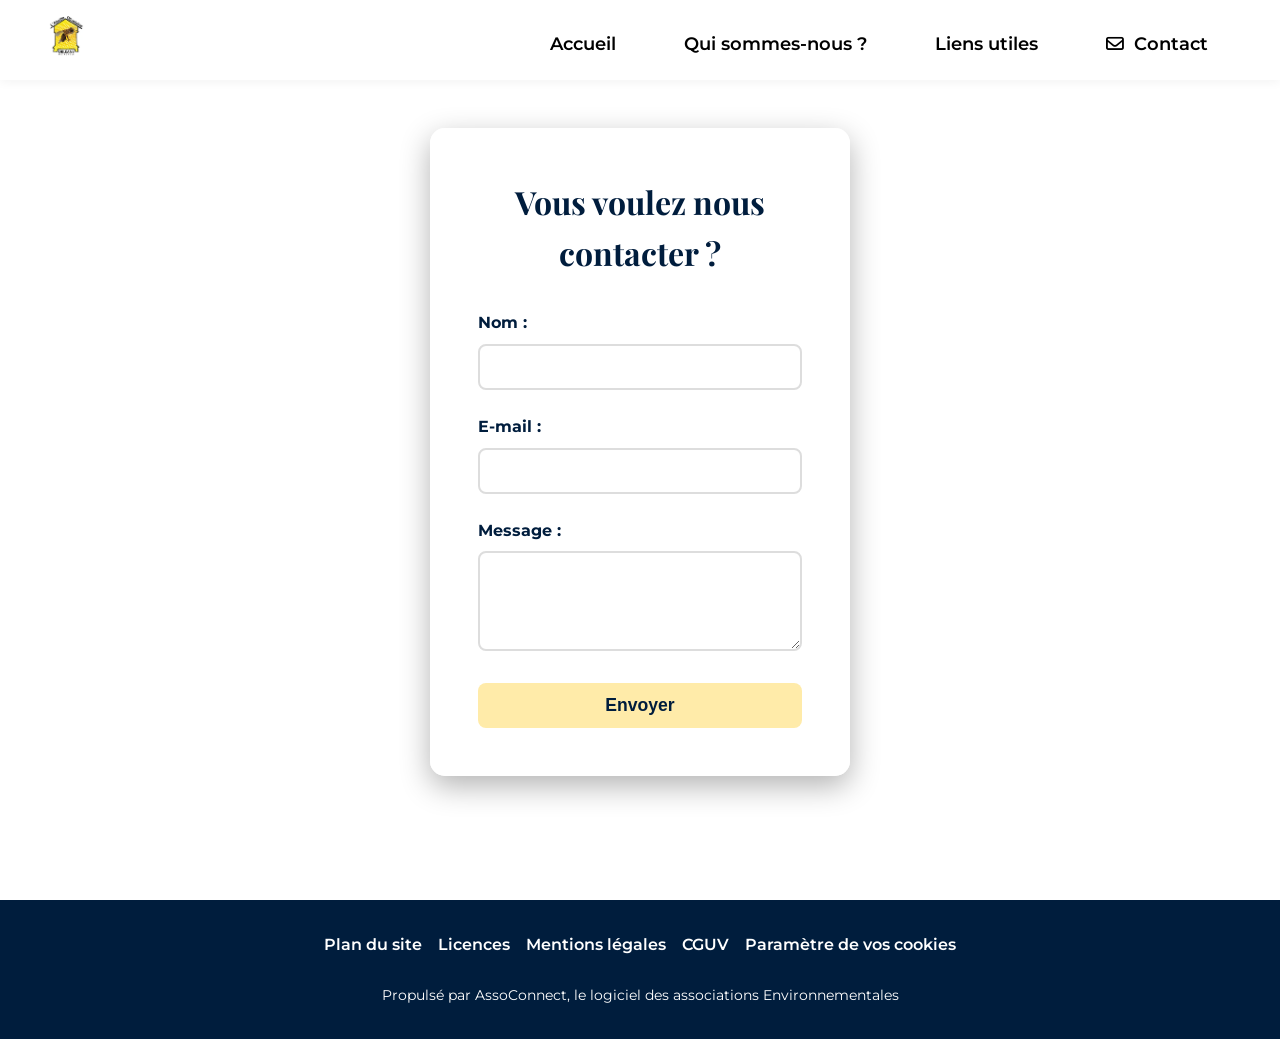
==== commit cf880c2c: "logo href" ====
--- a/contact.html
+++ b/contact.html
@@ -24,7 +24,7 @@
     <header>
       <nav class="container-nav">
         <div class="logo">
-          <a href="#accueil">
+          <a href="#">
             <img id="logo1" src="IMG/logo1.webp" alt="logo" />
           </a>
         </div>
--- a/style.css
+++ b/style.css
@@ -37,6 +37,7 @@
   padding: 1rem 3rem;
   background: rgba(255, 255, 255, 0.5);
   backdrop-filter: blur(8px);
+  box-shadow: 0 2px 10px rgba(0, 0, 0, 0.05);
 }
 
 .logo img {
@@ -61,12 +62,13 @@
 }
 
 .contact-icon {
-  color: var(--white);
+  color: var(--primary-blue);
   font-size: 1.2rem;
   cursor: pointer;
   display: inline-flex;
   align-items: center;
   gap: 0.6rem;
+  font-weight: 600;
 }
 
 .nav-links {
@@ -75,7 +77,7 @@
   right: -100%;
   width: 70%;
   height: 100vh;
-  background-color: var(--primary-blue);
+  background-color: var(--white);
   display: flex;
   flex-direction: column;
   justify-content: flex-start;
@@ -88,12 +90,13 @@
 }
 
 .nav-links a {
-  color: var(--white);
+  color: var(--black);
   text-decoration: none;
   font-size: 1.1rem;
   font-weight: 500;
   margin: 1rem 0;
   transition: color 0.3s;
+  font-weight: 600;
 }
 
 #menu-toggle:checked ~ .nav-links {
@@ -185,7 +188,7 @@
 .submit-btn {
   width: 100%;
   padding: 0.75rem;
-  background-color: var(--primary-orange);
+  background-color: var(--secondary-yellow);
   color: var(--primary-blue);
   border: none;
   border-radius: 8px;
@@ -195,6 +198,45 @@
   transition:
     background-color 0.3s,
     transform 0.2s;
+}
+
+footer {
+  background-color: var(--primary-blue);
+  color: var(--white);
+  padding: 2rem 1rem;
+  margin-top: 2rem;
+  text-align: center;
+}
+
+footer div {
+  margin-bottom: 1rem;
+}
+
+footer div:last-child {
+  margin-bottom: 0;
+}
+
+footer div:first-child {
+  display: flex;
+  justify-content: center;
+  flex-wrap: wrap;
+  gap: 1rem;
+  margin-bottom: 1.5rem;
+}
+
+footer a {
+  color: var(--white);
+  text-decoration: none;
+  font-weight: 600;
+}
+
+footer a:hover {
+  color: #ffeba9;
+}
+
+footer div:last-child a {
+  font-weight: 400;
+  font-size: 0.9rem;
 }
 
 @media (min-width: 768px) {
@@ -221,7 +263,8 @@
 
   .nav-links a {
     margin: 0 1rem;
-    color: var(--black);
+    color: var(--primary-blue);
+    font-weight: 600;
   }
 
   .burger-menu {
@@ -274,13 +317,16 @@
   height: 100%;
   object-fit: cover;
   z-index: -1;
+  filter: brightness(0.65);
 }
 
 .bienvenue h1 {
-  color: var(--primary-orange);
+  color: var(--secondary-yellow);
   font-size: 5rem;
   z-index: 1;
-  text-shadow: 3px 3px 10px rgba(0, 0, 0, 0.6);
+  text-shadow:
+    3px 3px 15px rgba(0, 0, 0, 0.9),
+    0 0 30px rgba(0, 0, 0, 0.7);
   font-family: "Chewy", system-ui;
   text-align: center;
   letter-spacing: 1px;
@@ -327,11 +373,11 @@
   color: #000;
 }
 .color-rouge {
-  background-color: #e63946 !important;
+  background-color: #b91c1c !important;
   color: #fff;
 }
 .color-vert {
-  background-color: #2a9d8f !important;
+  background-color: #0d6b5e !important;
   color: #fff;
 }
 .color-bleu {
@@ -414,7 +460,7 @@
 .association-content p {
   font-size: 1rem;
   line-height: 1.6;
-  color: #333;
+  color: #1a1a1a;
 }
 
 .btn-adhesion {
@@ -446,6 +492,7 @@
   height: 100%;
   object-fit: cover;
   min-height: 400px;
+  border-radius: 15px;
 }
 
 @media (max-width: 768px) {
@@ -487,7 +534,7 @@
 .card p {
   font-size: 1rem;
   margin-bottom: 2rem;
-  color: #333;
+  color: #1a1a1a;
 }
 
 .btn-card {
@@ -527,7 +574,7 @@
   display: flex;
   align-items: center;
   background-color: #ffffff;
-  border: 8px solid #d3d3d3;
+  border: 8px solid #001d3d;
   border-radius: 12px;
   max-width: 800px;
   margin: 3rem auto;
@@ -542,19 +589,46 @@
 
 .card-don .content {
   display: flex;
-  flex-direction: column;
-  gap: 1.5rem;
-  text-align: left;
+  flex-direction: row;
+  align-items: center;
+  gap: 2rem;
+  width: 100%;
 }
 
 .card-don .description {
   font-size: 1.1rem;
-  color: #333;
+  color: #1a1a1a;
+  flex: 1;
+  margin: 0;
 }
 
 .card-don .price {
-  font-size: 1.2rem;
+  font-size: 1.5rem;
   font-weight: bold;
+  white-space: nowrap;
+}
+
+.card-don .content i {
+  font-size: 2.5rem;
+  color: #001d3d;
+}
+
+.card-don .content a {
+  display: inline-block;
+  padding: 0.8rem 2rem;
+  background-color: #001d3d;
+  color: #ffffff;
+  text-decoration: none;
+  font-weight: 700;
+  text-transform: uppercase;
+  border: 4px solid #001d3d;
+  transition: all 0.3s ease;
+  white-space: nowrap;
+}
+
+.card-don .content a:hover {
+  background-color: #ffffff;
+  color: #001d3d;
 }
 
 @media (max-width: 768px) {
@@ -567,7 +641,9 @@
     padding: 2rem;
   }
   .card-don .content {
+    flex-direction: column;
     align-items: center;
     text-align: center;
-  }
-}
+    gap: 1.5rem;
+  }
+}
--- a/contact.css
+++ b/contact.css
@@ -89,19 +89,6 @@
     gap: 0.5rem;
   }
 }
-
-/* .bg {
-  position: fixed;
-  top: 0;
-  left: 0;
-  width: 100%;
-  height: 100%;
-  background-image: url("IMG/background.jpg"); 
-  background-size: cover;
-  background-position: center;
-  z-index: -1;
-}
- */
 
 .container-nav {
   background: rgba(255, 255, 255, 0.7);
